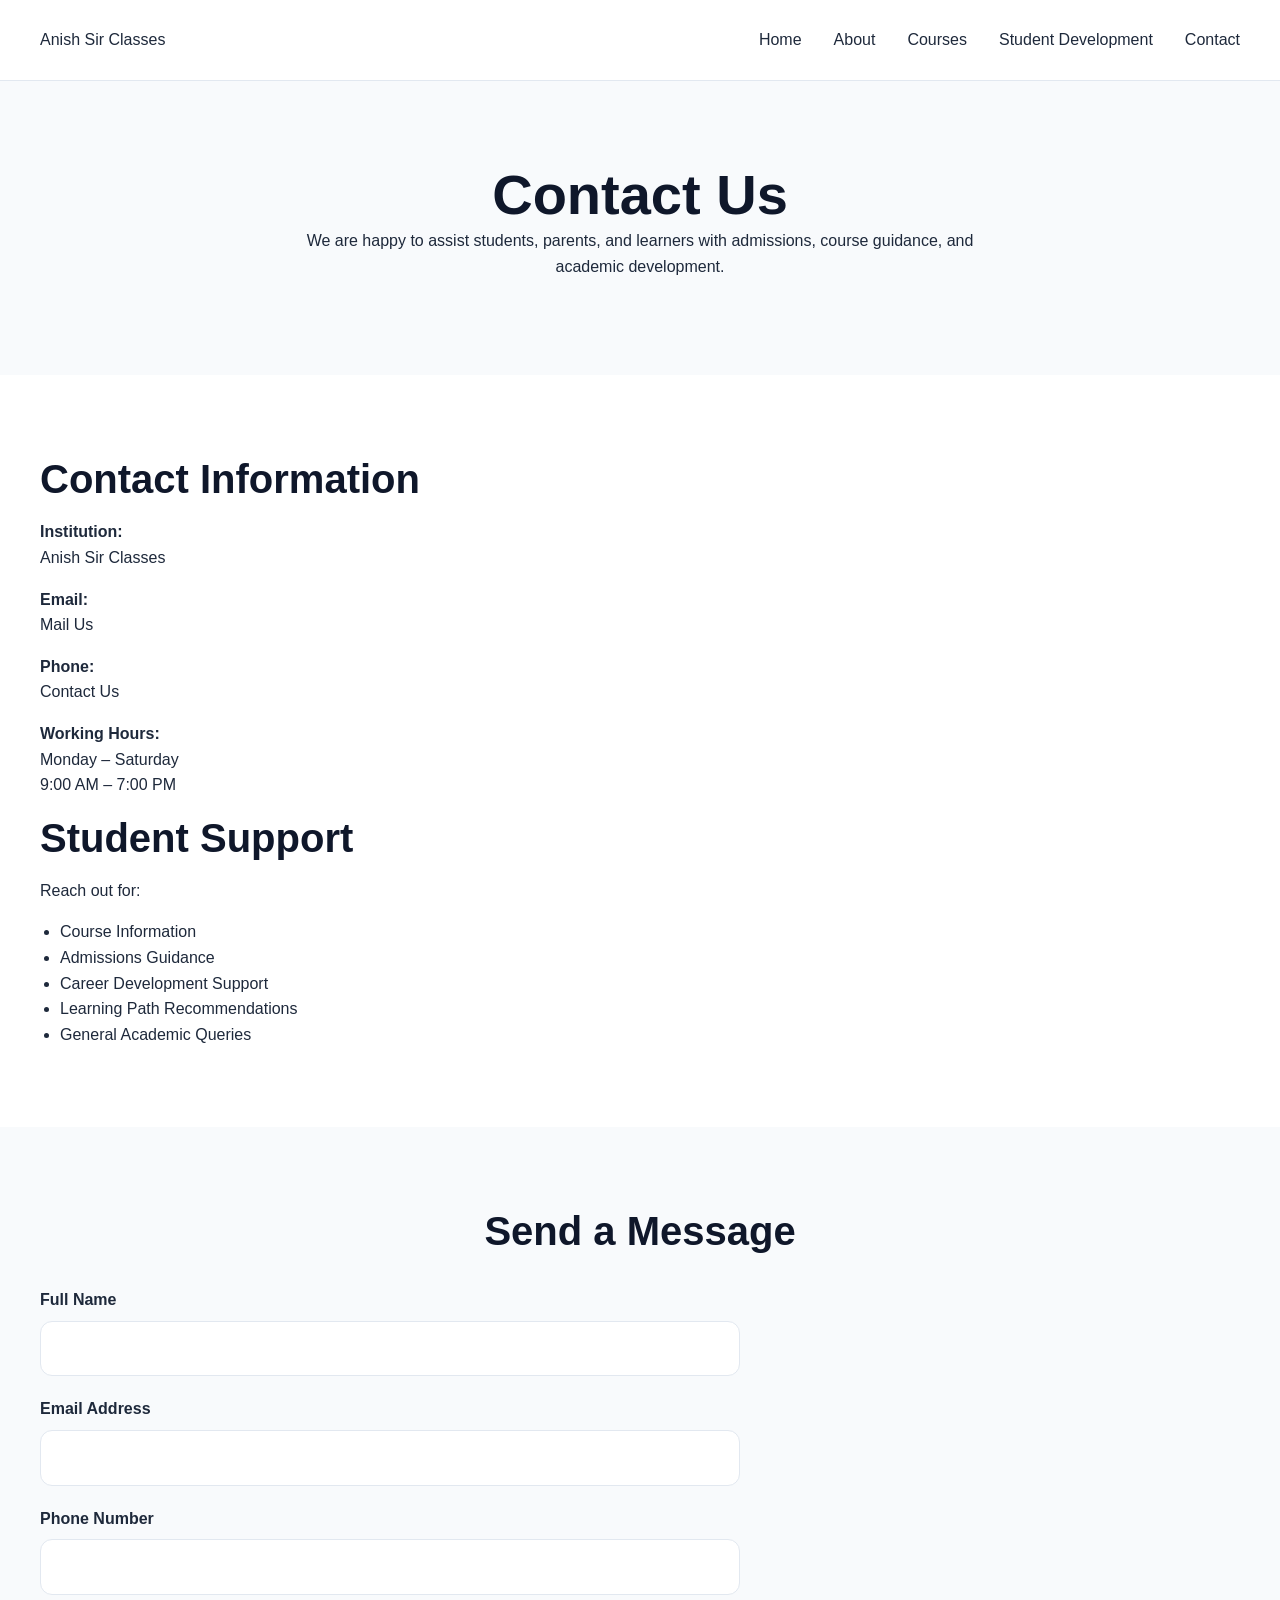
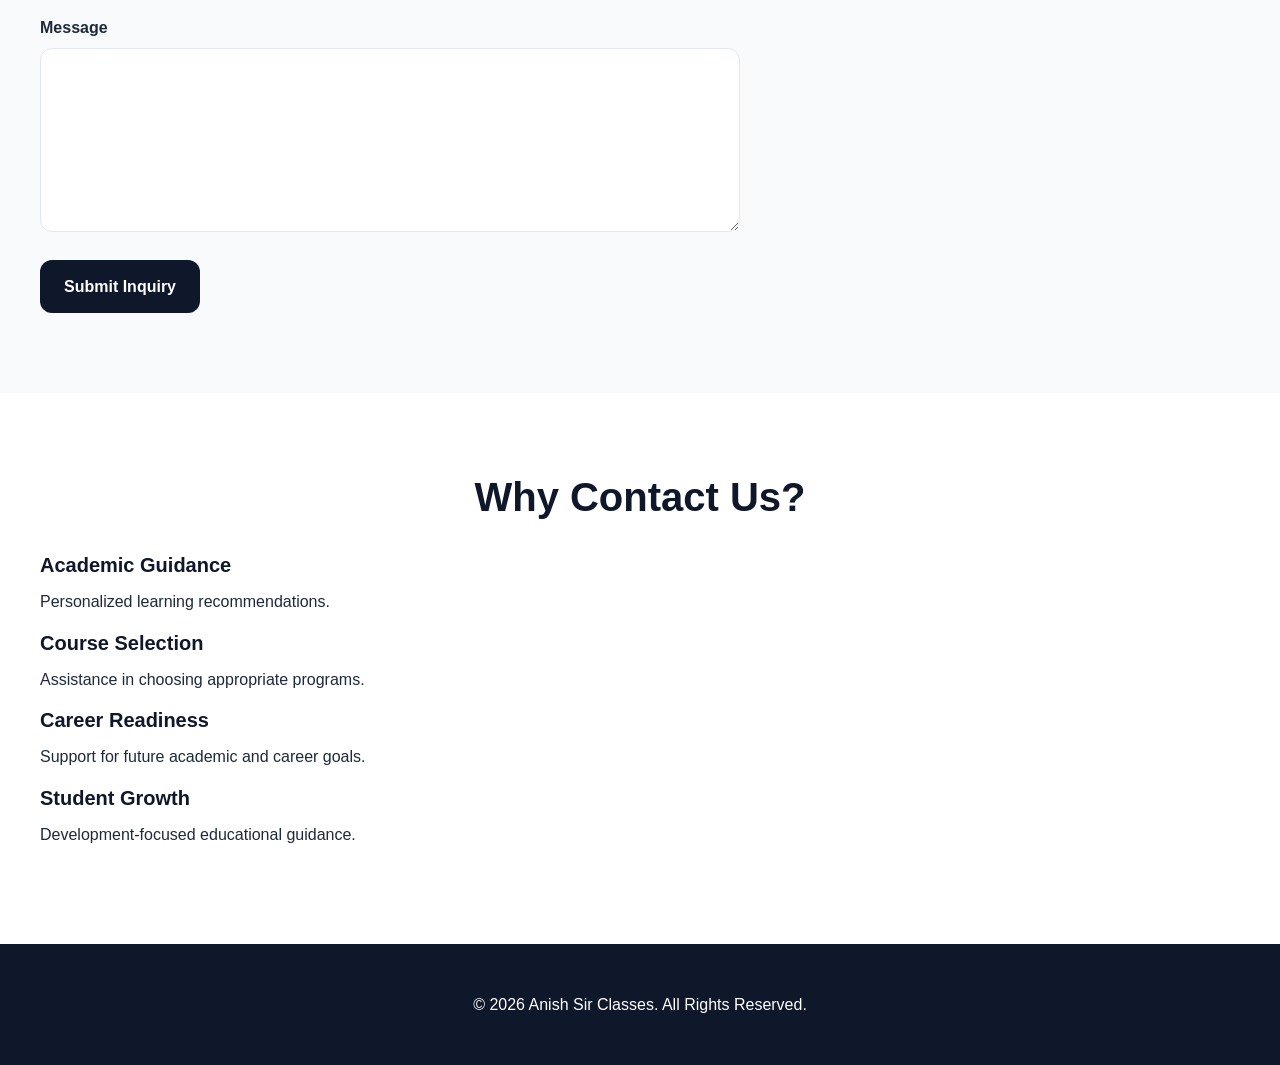
==== contact.html @ a3684d5b "Add files via upload" ====
<!DOCTYPE html>
<html lang="en">

<head>
    <meta charset="UTF-8">

    <meta name="viewport" content="width=device-width, initial-scale=1">

    <title>Contact | Anish Sir Classes</title>

    <meta name="description"
        content="Contact Anish Sir Classes for course information, admissions, student guidance, and academic support.">

    <meta name="robots" content="index,follow">

    <link rel="canonical" href="https://anish-sir-classes-bhilai.netlify.app/contact.html">

    <meta property="og:type" content="website">

    <meta property="og:title" content="Contact | Anish Sir Classes">

    <meta property="og:description"
        content="Get in touch for admissions, course inquiries, and student development programs.">

    <meta property="og:url" content="https://anish-sir-classes-bhilai.netlify.app/contact.html">

    <meta property="og:site_name" content="Anish Sir Classes">

    <link rel="stylesheet" href="css/style.css">

    <link rel="icon" href="assets/favicon.ico">
</head>

<body>

    <a class="skip-link" href="#main-content">
        Skip to main content
    </a>

    <header class="site-header">

        <div class="container">
<div class="header-wrapper">
            <div class="logo-wrapper">

                <a href="index.html" class="site-logo" aria-label="Anish Sir Classes Home">
                    Anish Sir Classes
                </a>

            </div>

            <nav class="main-nav" aria-label="Primary Navigation">

                <ul>

                    <li>
                        <a href="index.html">
                            Home
                        </a>
                    </li>

                    <li>
                        <a href="about.html">
                            About
                        </a>
                    </li>

                    <li>
                        <a href="courses.html">
                            Courses
                        </a>
                    </li>

                    <li>
                        <a href="student-development.html">
                            Student Development
                        </a>
                    </li>

                    <li>
                        <a href="contact.html" aria-current="page">
                            Contact
                        </a>
                    </li>

                </ul>

            </nav>
</div>
        </div>

    </header>

    <main id="main-content">

        <section class="page-header">

            <div class="container">

                <h1>
                    Contact Us
                </h1>

                <p>
                    We are happy to assist students, parents, and learners with
                    admissions, course guidance, and academic development.
                </p>

            </div>

        </section>

        <section class="content-section">

            <div class="container">

                <div class="content-grid">

                    <article class="content-card">

                        <h2>
                            Contact Information
                        </h2>

                        <p>
                            <strong>Institution:</strong><br>
                            Anish Sir Classes
                        </p>

                        <p>
                            <strong>Email:</strong><br>
                            <a href="mailto:bkanish4@gmail.com">
                                Mail Us
                            </a>
                        </p>

                        <p>
                            <strong>Phone:</strong><br>
                            <a href="tel:+917470999920">
                                Contact Us
                            </a>
                        </p>

                        <p>
                            <strong>Working Hours:</strong><br>
                            Monday – Saturday<br>
                            9:00 AM – 7:00 PM
                        </p>

                    </article>

                    <article class="content-card">

                        <h2>
                            Student Support
                        </h2>

                        <p>
                            Reach out for:
                        </p>

                        <ul>

                            <li>Course Information</li>

                            <li>Admissions Guidance</li>

                            <li>Career Development Support</li>

                            <li>Learning Path Recommendations</li>

                            <li>General Academic Queries</li>

                        </ul>

                    </article>

                </div>

            </div>

        </section>

        <section class="content-section section-alt">

            <div class="container">

                <h2 class="section-title">
                    Send a Message
                </h2>

                <form class="contact-form" name="contact" method="POST" data-netlify="true"
                    netlify-honeypot="bot-field">

                    <input type="hidden" name="form-name" value="contact">

                    <p hidden>

                        <label>
                            Do not fill this field:
                            <input name="bot-field">
                        </label>

                    </p>

                    <div class="form-group">

                        <label for="name">
                            Full Name
                        </label>

                        <input type="text" id="name" name="name" autocomplete="name" required>

                    </div>

                    <div class="form-group">

                        <label for="email">
                            Email Address
                        </label>

                        <input type="email" id="email" name="email" autocomplete="email" required>

                    </div>

                    <div class="form-group">

                        <label for="phone">
                            Phone Number
                        </label>

                        <input type="tel" id="phone" name="phone" autocomplete="tel">

                    </div>

                    <div class="form-group">

                        <label for="message">
                            Message
                        </label>

                        <textarea id="message" name="message" rows="6" required></textarea>

                    </div>

                    <button type="submit" class="btn">
                        Submit Inquiry
                    </button>

                </form>

            </div>

        </section>

        <section class="content-section">

            <div class="container">

                <h2 class="section-title">
                    Why Contact Us?
                </h2>

                <div class="feature-grid">

                    <article class="feature-card">

                        <h3>
                            Academic Guidance
                        </h3>

                        <p>
                            Personalized learning recommendations.
                        </p>

                    </article>

                    <article class="feature-card">

                        <h3>
                            Course Selection
                        </h3>

                        <p>
                            Assistance in choosing appropriate programs.
                        </p>

                    </article>

                    <article class="feature-card">

                        <h3>
                            Career Readiness
                        </h3>

                        <p>
                            Support for future academic and career goals.
                        </p>

                    </article>

                    <article class="feature-card">

                        <h3>
                            Student Growth
                        </h3>

                        <p>
                            Development-focused educational guidance.
                        </p>

                    </article>

                </div>

            </div>

        </section>

    </main>

    <footer class="site-footer">

        <div class="container">

            <p>
                © 2026 Anish Sir Classes. All Rights Reserved.
            </p>

        </div>

    </footer>

    <script src="js/main.js" defer></script>

    <script type="application/ld+json">
    {
        "@context":"https://schema.org",
        "@type":"ContactPage",
        "name":"Contact",
        "url":"https://anish-sir-classes-bhilai.netlify.app/contact.html"
    }
    </script>

</body>

</html>
---- css/style.css ----
/* =========================================================
   ANISH SIR CLASSES
   Version: 1.0
   Mobile First
   ========================================================= */

/* =========================================================
   RESET
   ========================================================= */

*,
*::before,
*::after {
    box-sizing: border-box;
}

* {
    margin: 0;
}

html {
    scroll-behavior: smooth;
}

body {
    min-height: 100vh;
    text-rendering: optimizeLegibility;
    line-height: 1.6;
}

img,
picture {
    display: block;
    max-width: 100%;
}

ul,
ol {
    padding-left: 1.25rem;
}

button,
input,
textarea,
select {
    font: inherit;
}

/* =========================================================
   DESIGN TOKENS
   ========================================================= */

:root {
    --color-primary: #0f172a;
    --color-secondary: #ffffff;
    --color-accent: #f59e0b;

    --color-text: #1e293b;
    --color-muted: #64748b;

    --color-border: #e2e8f0;
    --color-surface: #f8fafc;

    --shadow-sm: 0 4px 12px rgba(0, 0, 0, 0.08);

    --radius: 12px;

    --container-width: 1200px;

    --space-xs: 0.5rem;
    --space-sm: 1rem;
    --space-md: 1.5rem;
    --space-lg: 2rem;
    --space-xl: 4rem;
    --space-2xl: 5rem;

    --transition: 0.2s ease-in-out;
}

/* =========================================================
   BASE
   ========================================================= */

body {
    font-family:
        "Segoe UI",
        Arial,
        sans-serif;

    color: var(--color-text);
    background: var(--color-secondary);
}

a {
    color: inherit;
    text-decoration: none;
}

p {
    margin-bottom: 1rem;
}

section {
    padding: var(--space-2xl) 0;
}

h1,
h2,
h3 {
    line-height: 1.2;
    color: var(--color-primary);
}

h1 {
    font-size: clamp(2rem, 5vw, 3.5rem);
}

h2 {
    font-size: clamp(1.75rem, 4vw, 2.5rem);
    margin-bottom: 1rem;
}

h3 {
    font-size: 1.25rem;
    margin-bottom: 0.75rem;
}

/* =========================================================
   ACCESSIBILITY
   ========================================================= */

:focus-visible {
    outline: 3px solid var(--color-accent);
    outline-offset: 3px;
}

.skip-link {
    position: absolute;
    left: -9999px;
    top: 0;
}

.skip-link:focus {
    left: 1rem;
    top: 1rem;
    background: var(--color-primary);
    color: white;
    padding: 0.75rem 1rem;
    border-radius: var(--radius);
    z-index: 1000;
}

/* =========================================================
   LAYOUT
   ========================================================= */

.container {
    width: min(100% - 2rem, var(--container-width));
    margin-inline: auto;
}

/* =========================================================
   HEADER
   ========================================================= */

.site-header {
    position: sticky;
    top: 0;
    z-index: 100;
    background: white;
    border-bottom: 1px solid var(--color-border);
}

.header-wrapper {
    display: flex;
    align-items: center;
    justify-content: space-between;

    min-height: 80px;
}

.logo {
    display: flex;
    flex-direction: column;
}

.logo-title {
    font-weight: 700;
    color: var(--color-primary);
}

.logo-tagline {
    font-size: 0.875rem;
    color: var(--color-muted);
}

.menu-toggle {
    border: 1px solid var(--color-border);
    background: white;
    padding: 0.75rem 1rem;
    border-radius: var(--radius);
    cursor: pointer;
}

/* =========================================================
   NAVIGATION
   ========================================================= */

.primary-navigation {
    display: none;
}

.primary-navigation ul {
    list-style: none;
    padding: 0;
}

.primary-navigation a {
    display: block;
    padding: 0.75rem 0;
}

.primary-navigation.is-open {
    display: block;
}

/* =========================================================
   HERO
   ========================================================= */

.hero {
    background: var(--color-surface);
}

.hero-content {
    max-width: 800px;
}

.hero-label {
    color: var(--color-accent);
    font-weight: 600;
}

.hero-description {
    margin-top: 1rem;
    font-size: 1.125rem;
}

.hero-principle {
    font-weight: 600;
    margin-top: 1rem;
}

.hero-actions {
    display: flex;
    flex-wrap: wrap;
    gap: 1rem;
    margin-top: 2rem;
}

/* =========================================================
   BUTTONS
   ========================================================= */

.button {
    display: inline-flex;
    align-items: center;
    justify-content: center;

    min-height: 48px;

    padding: 0.875rem 1.5rem;

    border-radius: var(--radius);

    font-weight: 600;

    transition: var(--transition);
}

.button-primary {
    background: var(--color-primary);
    color: white;
}

.button-primary:hover {
    transform: translateY(-2px);
}

.button-secondary {
    background: white;
    border: 1px solid var(--color-border);
}

.button-secondary:hover {
    transform: translateY(-2px);
}

/* =========================================================
   CARDS
   ========================================================= */

.card-grid {
    display: grid;
    gap: 1.5rem;
    margin-top: 2rem;
}

.card {
    background: white;
    border: 1px solid var(--color-border);

    border-radius: var(--radius);

    padding: 1.5rem;

    box-shadow: var(--shadow-sm);
}

.card ul {
    margin-top: 1rem;
}

/* =========================================================
   FOUNDER
   ========================================================= */

.founder-content {
    display: grid;
    gap: 2rem;
    margin-top: 2rem;
}

.founder img {
    border-radius: var(--radius);
}

/* =========================================================
   BUILD DON'T COPY
   ========================================================= */

.comparison {
    display: grid;
    gap: 1.5rem;
    margin-top: 2rem;
}

.comparison>div {
    border: 1px solid var(--color-border);
    padding: 1.5rem;
    border-radius: var(--radius);
}

/* =========================================================
   STUDENT DEVELOPMENT
   ========================================================= */

.student-development ul {
    margin-top: 1.5rem;
}

.student-development li {
    margin-bottom: 0.75rem;
}

/* =========================================================
   CTA
   ========================================================= */

.cta {
    text-align: center;
    background: var(--color-surface);
}

.cta .button {
    margin-top: 1rem;
}

/* =========================================================
   CONTACT
   ========================================================= */

.contact {
    background: white;
}

/* =========================================================
   FOOTER
   ========================================================= */

.site-footer {
    background: var(--color-primary);
    color: white;

    padding: 3rem 0;

    text-align: center;
}

.site-footer p:last-child {
    margin-bottom: 0;
}

/* =========================================================
   TABLET
   ========================================================= */

@media (min-width: 768px) {

    .card-grid {
        grid-template-columns:
            repeat(2, minmax(0, 1fr));
    }

    .comparison {
        grid-template-columns:
            repeat(2, minmax(0, 1fr));
    }

    .founder-content {
        grid-template-columns:
            300px 1fr;
        align-items: center;
    }
}

/* =========================================================
   DESKTOP
   ========================================================= */

@media (min-width: 1024px) {

    .menu-toggle {
        display: none;
    }

    .primary-navigation {
        display: block;
    }

    .primary-navigation ul {
        display: flex;
        gap: 2rem;
        align-items: center;
    }

    .primary-navigation a {
        padding: 0;
    }

    .card-grid {
        grid-template-columns:
            repeat(3, minmax(0, 1fr));
    }
}

/* =========================================================
   UNIVERSAL PAGE COMPONENTS
   ========================================================= */

.page-header {
    background: var(--color-surface);
    text-align: center;
}

.page-header p {
    max-width: 700px;
    margin-inline: auto;
}

.section {
    padding: var(--space-2xl) 0;
}

.section-alt {
    background: var(--color-surface);
}

.section-title {
    text-align: center;
    margin-bottom: 2rem;
}

/* =========================================================
   UNIVERSAL GRID
   ========================================================= */

.grid {
    display: grid;
    gap: 1.5rem;
}

/* =========================================================
   UNIVERSAL CARD
   ========================================================= */

.card {
    background: white;
    border: 1px solid var(--color-border);
    border-radius: var(--radius);
    padding: 1.5rem;
    box-shadow: var(--shadow-sm);
}

/* =========================================================
   UNIVERSAL BUTTONS
   ========================================================= */

.button,
.btn {
    display: inline-flex;
    align-items: center;
    justify-content: center;

    min-height: 48px;

    padding: 0.875rem 1.5rem;

    border: 0;

    border-radius: var(--radius);

    cursor: pointer;

    transition: var(--transition);

    font-weight: 600;
}

.button-primary,
.btn {
    background: var(--color-primary);
    color: white;
}

.button-primary:hover,
.btn:hover {
    transform: translateY(-2px);
}

.button-secondary {
    background: white;
    border: 1px solid var(--color-border);
}

/* =========================================================
   UNIVERSAL LISTS
   ========================================================= */

.feature-list,
.course-list {
    padding-left: 1.25rem;
}

.feature-list li,
.course-list li {
    margin-bottom: 0.75rem;
}

/* =========================================================
   UNIVERSAL FORM
   ========================================================= */

.form,
.contact-form {
    max-width: 700px;
}

.form-group {
    margin-bottom: 1.25rem;
}

.form-group label {
    display: block;
    margin-bottom: 0.5rem;
    font-weight: 600;
}

.form-group input,
.form-group textarea,
.form-group select {
    width: 100%;

    padding: 0.875rem;

    border: 1px solid var(--color-border);

    border-radius: var(--radius);

    background: white;
}

.form-group textarea {
    resize: vertical;
}

/* =========================================================
   ERROR PAGE
   ========================================================= */

.error-page {
    min-height: 70vh;

    display: flex;

    align-items: center;
}

.error-container {
    max-width: 700px;

    margin-inline: auto;

    text-align: center;
}

.error-container h1 {
    font-size: clamp(4rem, 10vw, 8rem);
}

/* =========================================================
   RESPONSIVE
   ========================================================= */

@media (min-width: 768px) {

    .grid {
        grid-template-columns:
            repeat(2, minmax(0, 1fr));
    }
}

@media (min-width: 1024px) {

    .grid {
        grid-template-columns:
            repeat(3, minmax(0, 1fr));
    }
}
.main-nav ul {
    list-style: none;
    padding: 0;
}

.main-nav a {
    display: block;
    padding: 0.75rem 0;
}

@media (min-width: 1024px) {

    .main-nav ul {
        display: flex;
        gap: 2rem;
        align-items: center;
    }

    .main-nav a {
        padding: 0;
    }
}
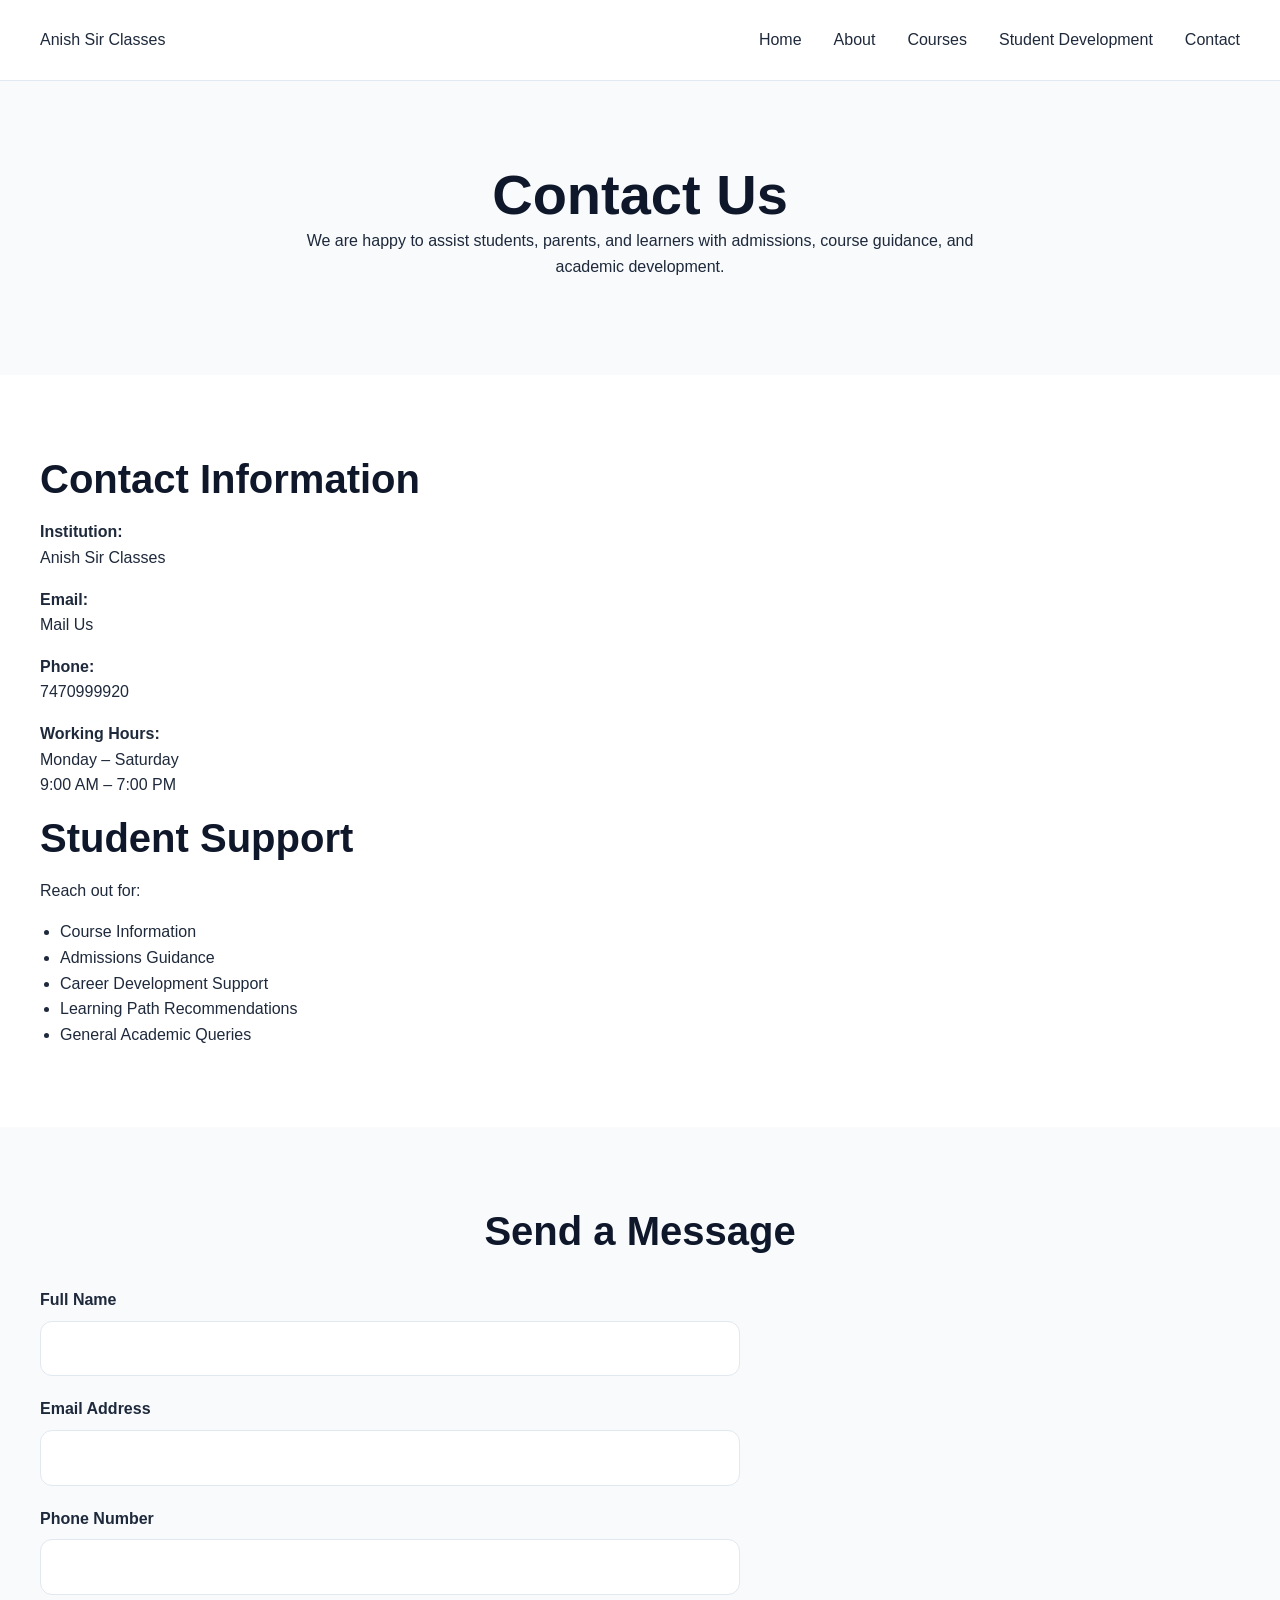
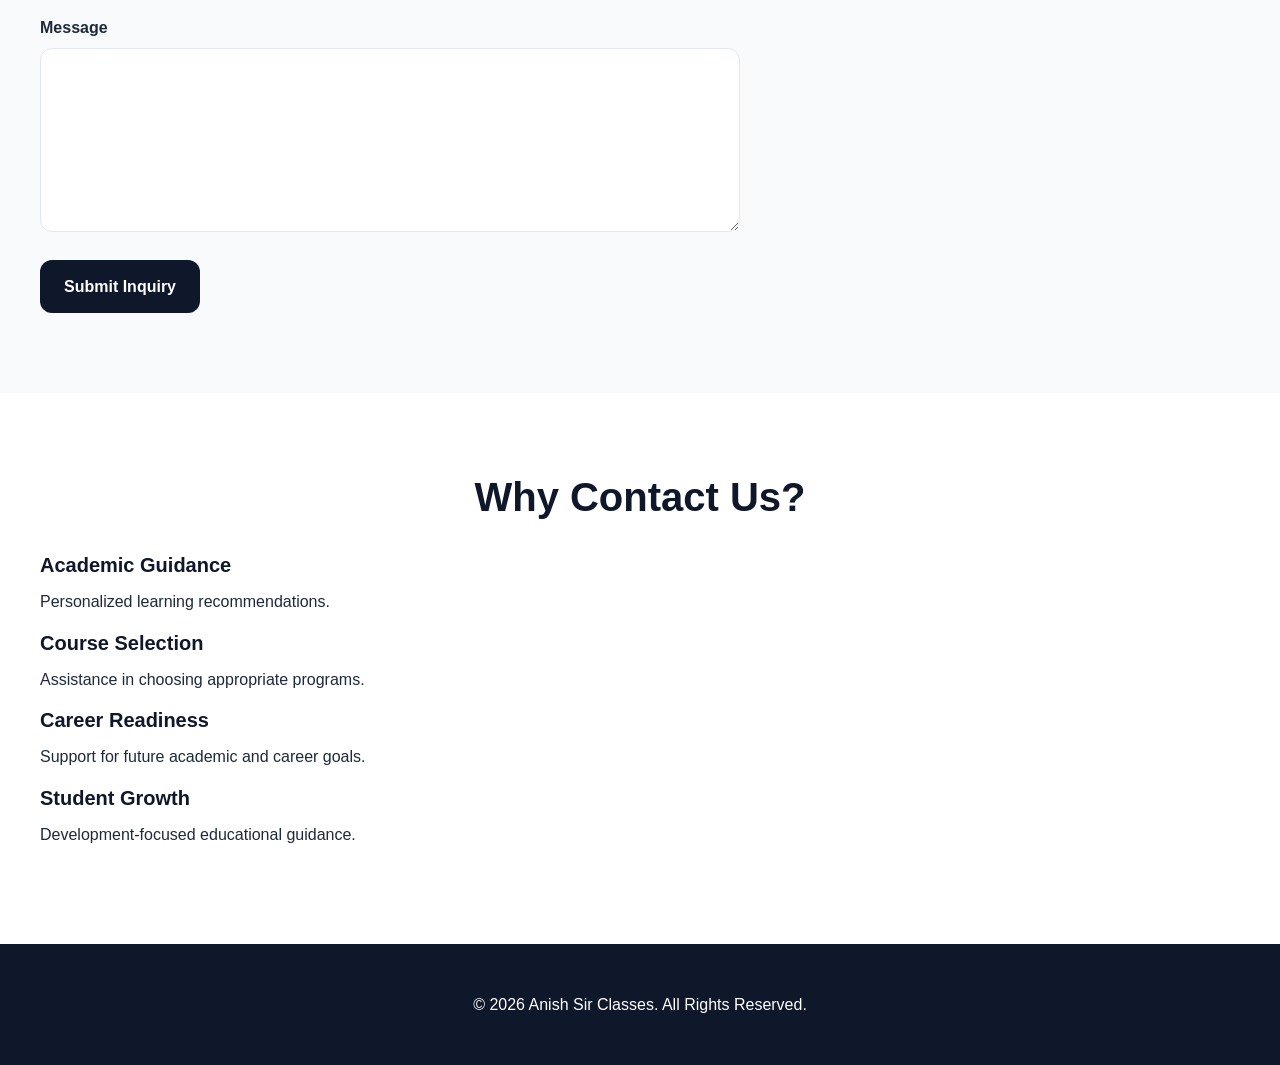
==== commit 0943d705: "Revise contact.html for updated information and layout Updated contact page with new contact informa" ====
--- a/contact.html
+++ b/contact.html
@@ -13,7 +13,7 @@
 
     <meta name="robots" content="index,follow">
 
-    <link rel="canonical" href="https://anish-sir-classes-bhilai.netlify.app/contact.html">
+    <link rel="canonical" href="https://anish-sir-classes.netlify.app/contact.html">
 
     <meta property="og:type" content="website">
 
@@ -22,7 +22,7 @@
     <meta property="og:description"
         content="Get in touch for admissions, course inquiries, and student development programs.">
 
-    <meta property="og:url" content="https://anish-sir-classes-bhilai.netlify.app/contact.html">
+    <meta property="og:url" content="https://anish-sir-classes.netlify.app/contact.html">
 
     <meta property="og:site_name" content="Anish Sir Classes">
 
@@ -137,7 +137,7 @@
                         <p>
                             <strong>Phone:</strong><br>
                             <a href="tel:+917470999920">
-                                Contact Us
+                               7470999920
                             </a>
                         </p>
 
